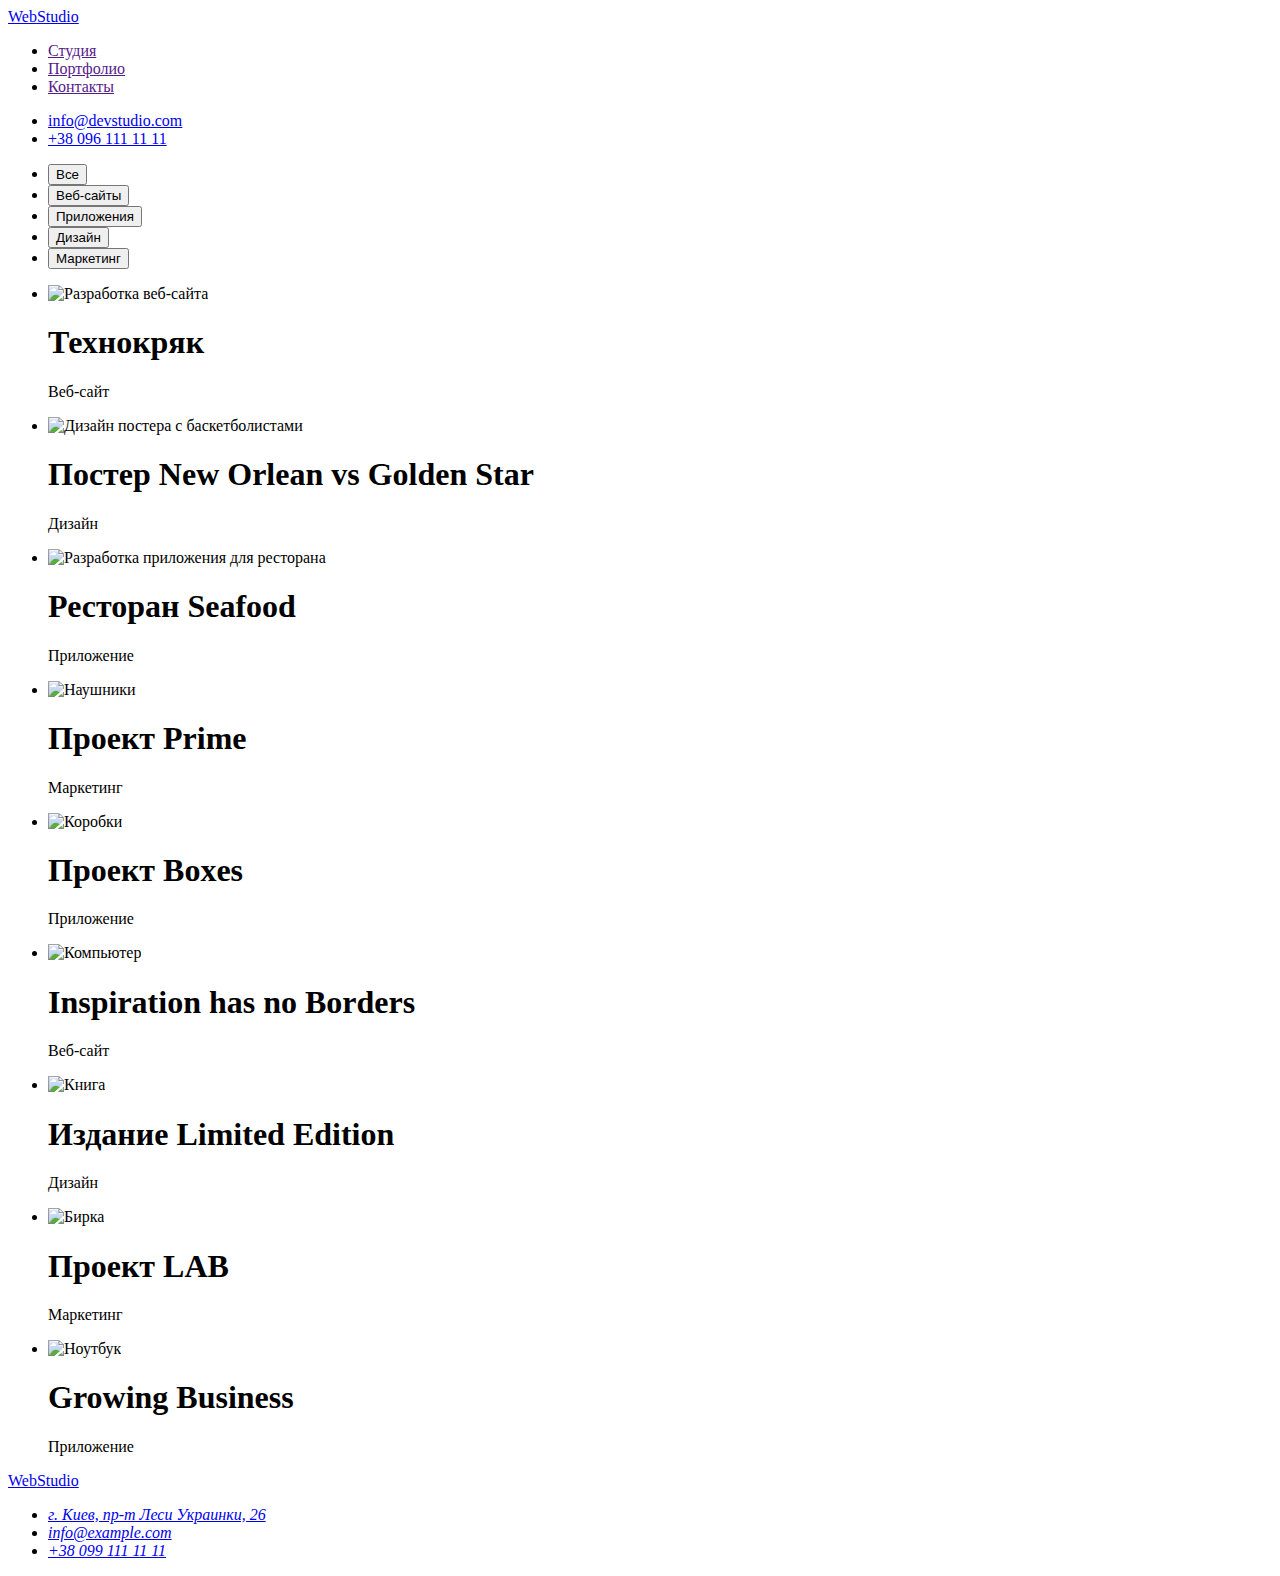
==== portfolio.html @ b87d3e0c "Create portfolio.html, index.html" ====
<!DOCTYPE html>
<html lang="en">

<head>
    <meta charset="UTF-8">
    <meta http-equiv="X-UA-Compatible" content="IE=edge">
    <meta name="viewport" content="width=device-width, initial-scale=1.0">
    <title>Portfolio</title>
    <link
        href="https://fonts.googleapis.com/css2?family=Raleway:wght@700&family=Roboto:ital,wght@0,400;0,500;0,900;1,700&display=swap"
        rel="stylesheet">
    <link rel="stylesheet" href="./css/styles.css">
</head>

<body>
    <header class="page-header">
        <nav class="navigation">
            <a class="logo link" href="/">Web<span class="logo-accent">Studio</span></a>
            <ul class="menu list">
                <li class="menu-item"> <a class="menu-link link" href="">Студия</a> </li>
                <li class="menu-item"> <a class="menu-link link" href="">Портфолио</a> </li>
                <li class="menu-item"> <a class="menu-link link" href="">Контакты</a> </li>
            </ul>
        </nav>
        <ul class="list">
            <li><a class="email link" href="mailto:info@devstudio.com">info@devstudio.com</a>
            </li>
            <li><a class="contact-phone-number link" href="tel:+380961111111">+38 096 111 11 11</a>
            </li>
        </ul>

    </header>
    <main>
        <section>
            <ul class="list">
                <li><button class="filter-button" type="button">Все</button></li>
                <li><button class="filter-button" type="button">Веб-сайты</button></li>
                <li><button class="filter-button" type="button">Приложения</button></li>
                <li><button class="filter-button" type="button">Дизайн</button></li>
                <li><button class="filter-button" type="button">Маркетинг</button></li>
            </ul>
        </section>
        <section>
            <ul class="list">
                <li><img src="./images/portfolio/img-1.jpg" alt="Разработка веб-сайта" width="370" height="294">
                    <h1 class="portfolio-name">Технокряк</h1>
                    <p class="portfolio-type">Веб-сайт</p>
                </li>
                <li><img src="./images/portfolio/img-2.jpg" alt="Дизайн постера с баскетболистами" width="370"
                        height="294">
                    <h1 class="portfolio-name">Постер New Orlean vs Golden Star</h1>
                    <p class="portfolio-type">Дизайн</p>
                </li>
                <li>
                    <img src="./images/portfolio/img-3.jpg" alt="Разработка приложения для ресторана" width="370"
                        height="294">
                    <h1 class="portfolio-name">Ресторан Seafood</h1>
                    <p class="portfolio-type">Приложение</p>
                </li>
                <li>
                    <img src="./images/portfolio/img-4.jpg" alt="Наушники" width="370" height="294">
                    <h1 class="portfolio-name">Проект Prime</h1>
                    <p class="portfolio-type">Маркетинг</p>
                </li>
                <li>
                    <img src="./images/portfolio/img-5.jpg" alt="Коробки" width="370" height="294">
                    <h1 class="portfolio-name">Проект Boxes</h1>
                    <p class="portfolio-type">Приложение</p>
                </li>
                <li>
                    <img src="./images/portfolio/img-6.jpg" alt="Компьютер" width="370" height="294">
                    <h1 class="portfolio-name">Inspiration has no Borders</h1>
                    <p class="portfolio-type">Веб-сайт</p>
                </li>
                <li>
                    <img src="./images/portfolio/img-7.jpg" alt="Книга" width="370" height="294">
                    <h1 class="portfolio-name">Издание Limited Edition</h1>
                    <p class="portfolio-type">Дизайн</p>
                </li>
                <li>
                    <img src="./images/portfolio/img-8.jpg" alt="Бирка" width="370" height="294">
                    <h1 class="portfolio-name">Проект LAB</h1>
                    <p class="portfolio-type">Маркетинг</p>
                </li>
                <li>
                    <img src="./images/portfolio/img-9.jpg" alt="Ноутбук" width="370" height="294">
                    <h1 class="portfolio-name">Growing Business</h1>
                    <p class="portfolio-type">Приложение</p>
                </li>
            </ul>
        </section>
    </main>
    <footer>
        <a class="logo-dark link" href="/">Web<span class="logo-accent-dark">Studio</span></a>
        <address>
            <ul class="list">
                <li><a class="adress link" href="https://goo.gl/maps/gxh8WJuwBFWNSb3a8" target="_blank"
                        rel="noopener noreferrer">г. Киев,
                        пр-т Леси Украинки, 26</a>
                </li>
                <li><a class="contacts link" href="mailto:info@example.com">info@example.com</a>
                </li>
                <li><a class="contacts link" href="tel:+380991111111">+38 099 111 11 11</a>
                </li>
            </ul>
        </address>
    </footer>
</body>

</html>
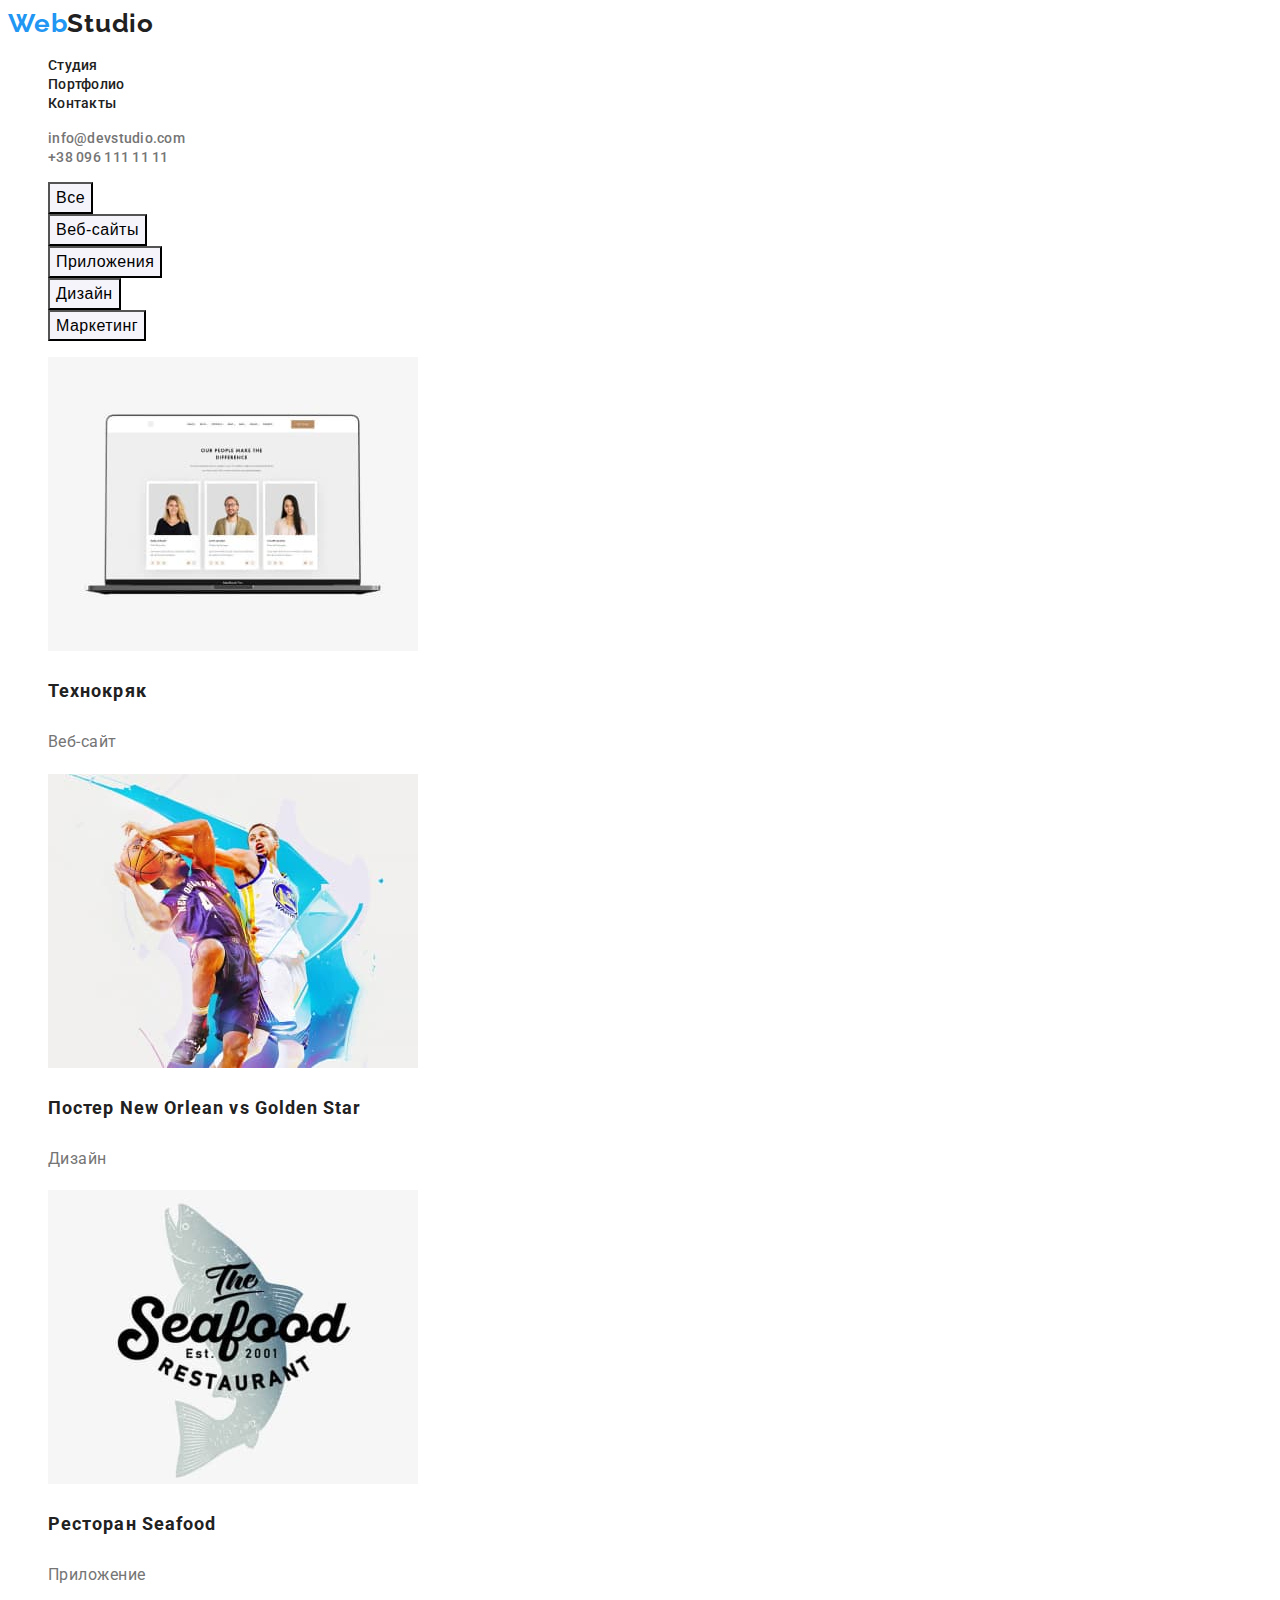
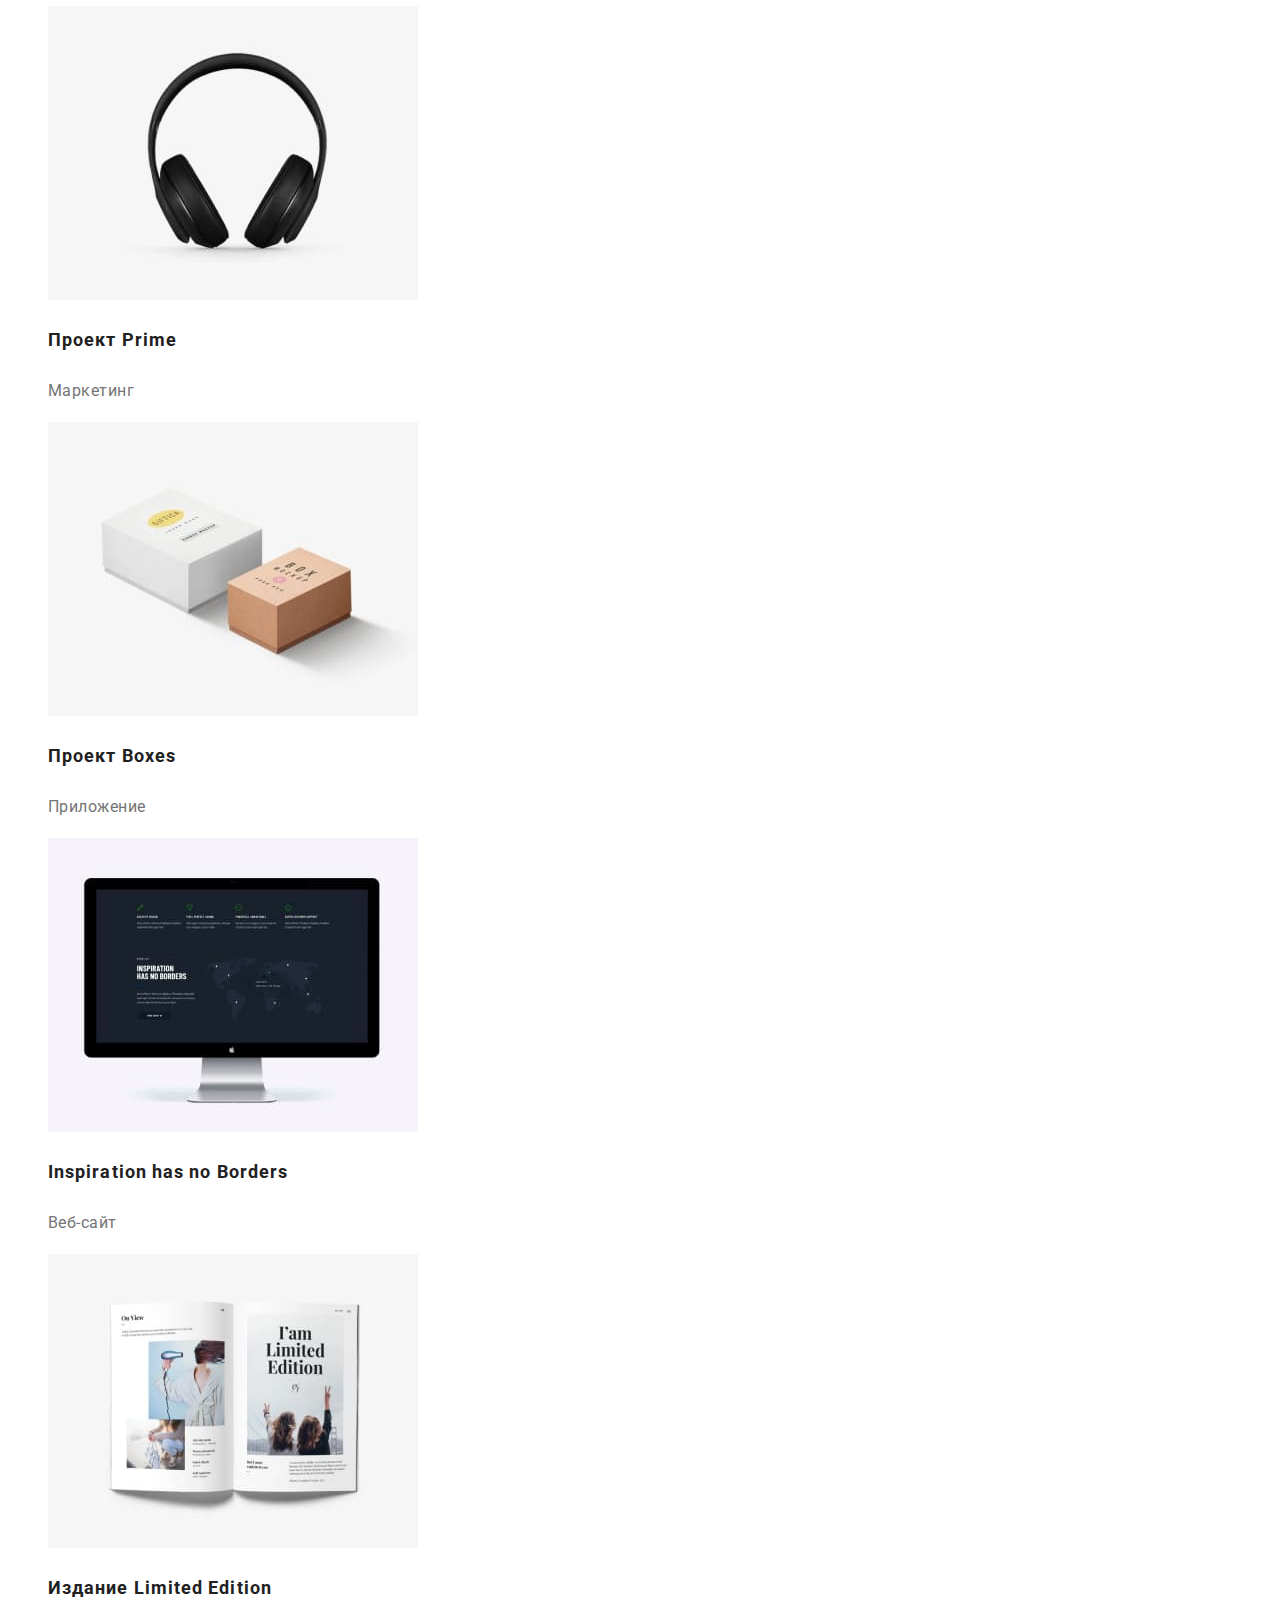
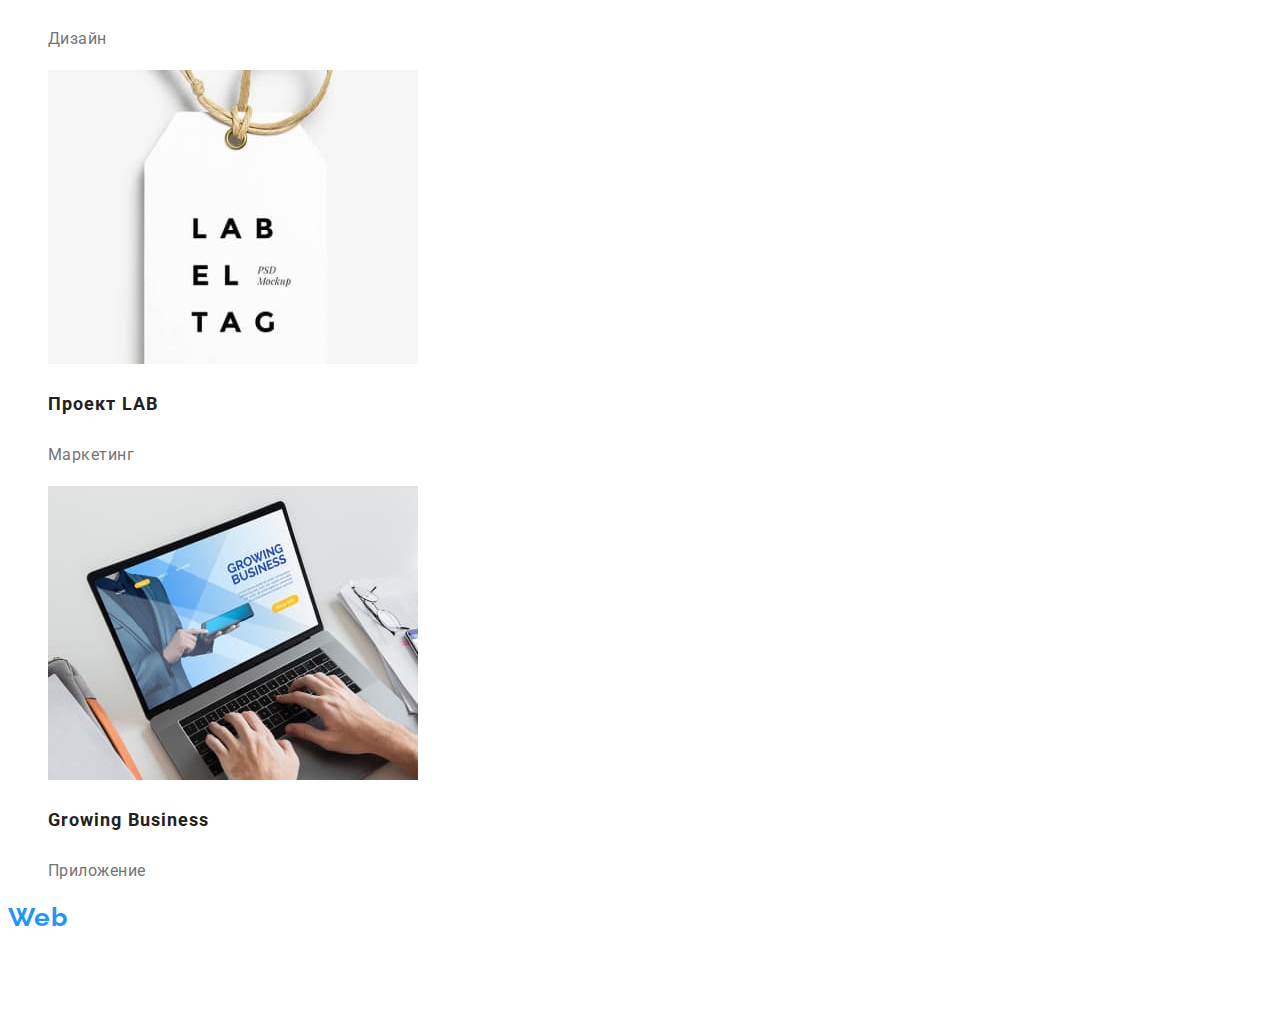
==== commit 6e2530e5: "Update index.html, portfolio.html" ====
--- a/portfolio.html
+++ b/portfolio.html
@@ -39,52 +39,50 @@
                 <li><button class="filter-button" type="button">Дизайн</button></li>
                 <li><button class="filter-button" type="button">Маркетинг</button></li>
             </ul>
-        </section>
-        <section>
             <ul class="list">
                 <li><img src="./images/portfolio/img-1.jpg" alt="Разработка веб-сайта" width="370" height="294">
-                    <h1 class="portfolio-name">Технокряк</h1>
+                    <h3 class="portfolio-name">Технокряк</h3>
                     <p class="portfolio-type">Веб-сайт</p>
                 </li>
                 <li><img src="./images/portfolio/img-2.jpg" alt="Дизайн постера с баскетболистами" width="370"
                         height="294">
-                    <h1 class="portfolio-name">Постер New Orlean vs Golden Star</h1>
+                    <h3 class="portfolio-name">Постер New Orlean vs Golden Star</h3>
                     <p class="portfolio-type">Дизайн</p>
                 </li>
                 <li>
                     <img src="./images/portfolio/img-3.jpg" alt="Разработка приложения для ресторана" width="370"
                         height="294">
-                    <h1 class="portfolio-name">Ресторан Seafood</h1>
+                    <h3 class="portfolio-name">Ресторан Seafood</h3>
                     <p class="portfolio-type">Приложение</p>
                 </li>
                 <li>
                     <img src="./images/portfolio/img-4.jpg" alt="Наушники" width="370" height="294">
-                    <h1 class="portfolio-name">Проект Prime</h1>
+                    <h3 class="portfolio-name">Проект Prime</h3>
                     <p class="portfolio-type">Маркетинг</p>
                 </li>
                 <li>
                     <img src="./images/portfolio/img-5.jpg" alt="Коробки" width="370" height="294">
-                    <h1 class="portfolio-name">Проект Boxes</h1>
+                    <h3 class="portfolio-name">Проект Boxes</h3>
                     <p class="portfolio-type">Приложение</p>
                 </li>
                 <li>
                     <img src="./images/portfolio/img-6.jpg" alt="Компьютер" width="370" height="294">
-                    <h1 class="portfolio-name">Inspiration has no Borders</h1>
+                    <h3 class="portfolio-name">Inspiration has no Borders</h3>
                     <p class="portfolio-type">Веб-сайт</p>
                 </li>
                 <li>
                     <img src="./images/portfolio/img-7.jpg" alt="Книга" width="370" height="294">
-                    <h1 class="portfolio-name">Издание Limited Edition</h1>
+                    <h3 class="portfolio-name">Издание Limited Edition</h3>
                     <p class="portfolio-type">Дизайн</p>
                 </li>
                 <li>
                     <img src="./images/portfolio/img-8.jpg" alt="Бирка" width="370" height="294">
-                    <h1 class="portfolio-name">Проект LAB</h1>
+                    <h3 class="portfolio-name">Проект LAB</h3>
                     <p class="portfolio-type">Маркетинг</p>
                 </li>
                 <li>
                     <img src="./images/portfolio/img-9.jpg" alt="Ноутбук" width="370" height="294">
-                    <h1 class="portfolio-name">Growing Business</h1>
+                    <h3 class="portfolio-name">Growing Business</h3>
                     <p class="portfolio-type">Приложение</p>
                 </li>
             </ul>
--- a/css/styles.css
+++ b/css/styles.css
@@ -0,0 +1,211 @@
+.link {
+    text-decoration: none;
+}
+.list {
+    list-style: none;
+}
+body {
+    font-family: 'Roboto',
+    sans-serif;
+    color: #212121;
+}
+/* ======== COMPONENTS ======== */
+.section-title {
+    font-weight: 700;
+    font-size: 36px;
+    line-height: 1.16;
+    text-align: center;
+    letter-spacing: 0.03em;
+}
+/* ======== /COMPONENTS ======== */
+
+/* ======== HEADER ======== */
+.logo {
+    font-family: 'Raleway',
+        sans-serif;
+    font-weight: 700;
+    font-size: 26px;
+    line-height: 1.19;
+    letter-spacing: 0.03em;
+    color: #2196F3;
+}
+
+.logo-accent {
+    color: #212121;
+}
+
+.menu-link {
+    font-weight: 500;
+    font-size: 14px;
+    line-height: 1.14;
+    letter-spacing: 0.02em;
+    color: #212121;
+}
+
+.menu-link:hover,
+.menu-link:focus {
+    color: #2196F3;
+}
+
+.email {
+    font-weight: 500;
+    font-size: 14px;
+    line-height: 1.14;
+    letter-spacing: 0.02em;
+    color: #757575;
+}
+
+.email:hover,
+.email:focus {
+    color: #2196F3;
+}
+
+.contact-phone-number {
+    font-weight: 500;
+    font-size: 14px;
+    line-height: 1.14;
+    letter-spacing: 0.02em;
+    color: #757575;
+}
+
+.contact-phone-number:hover,
+.contact-phone-number:focus {
+    color: #2196F3;
+}
+/* ======== /HEADER ======== */
+
+/* ======== HERO ======== */
+.main-title {
+    font-weight: 900;
+    font-size: 44px;
+    line-height: 1.36;
+        text-align: center;
+    letter-spacing: 0.06em;
+    text-transform: uppercase;
+        color: #FFFFFF;
+}
+.main-button {
+    font-weight: 700;
+    font-size: 16px;
+    line-height: 1.88;
+    display: flex;
+    align-items: center;
+    text-align: center;
+    letter-spacing: 0.06em;
+    color: #FFFFFF;
+    background-color: #2196F3;
+    cursor: pointer;
+}
+.main-button:hover,
+.main-button:focus {
+    background-color: #188CE8;
+    color: #FFFFFF;
+}
+.hero {
+    background-color: #2F303A;
+}
+/* ======== /HERO ======== */
+
+/* ======== FEATURES ======== */
+.features-title {
+font-weight: 700;
+font-size: 14px;
+line-height: 1.14;
+letter-spacing: 0.03em;
+text-transform: uppercase;
+}
+.features-description {
+font-weight: 400;
+font-size: 14px;
+line-height: 1.71;
+letter-spacing: 0.03em;
+color: #757575;
+}
+/* ======== /FEATURES ======== */
+
+/* ======== /TEAM ======== */
+.team-member {
+font-weight: 500;
+font-size: 16px;
+line-height: 1.19px;
+text-align: center;
+letter-spacing: 0.03em;
+}
+.team-position {
+font-weight: 400;
+font-size: 16px;
+line-height: 1.19px;
+text-align: center;
+letter-spacing: 0.03em;
+color: #757575;
+}
+/* ======== /TEAM ======== */
+
+/* ======== FOOTER ======== */
+.logo-dark {
+font-family: 'Raleway';
+font-weight: 700;
+font-size: 26px;
+line-height: 1.19;
+letter-spacing: 0.03em;
+color: #2196F3;
+}
+.logo-accent-dark {
+color: #FFFFFF;
+}
+.adress {
+font-weight: 400;
+font-size: 14px;
+line-height: 1.71px;
+letter-spacing: 0.03em;
+color: #FFFFFF;
+}
+.contacts {
+font-weight: 400;
+font-size: 14px;
+line-height: 1.71;
+letter-spacing: 0.03em;
+color: rgba(255, 255, 255, 0.6);
+}
+.contacts:hover,
+.contacts:focus {
+    color: #2196F3;
+}
+.adress:hover,
+.adress:focus {
+    color: #2196F3;
+}
+.footer {
+    background-color: #2F303A;
+}
+/* ======== /FOOTER ======== */
+
+/* ======== PORTFOLIO ======== */
+.filter-button {
+    font-weight: 500;
+    font-size: 16px;
+    line-height: 1.62;
+    text-align: center;
+    letter-spacing: 0.03em;
+    background-color: #F5F4FA;
+    cursor: pointer;
+}
+.filter-button:hover,
+.filter-button:focus {
+    background-color: #2196F3;
+    color: #FFFFFF;
+}
+.portfolio-name {
+    font-weight: 700;
+    font-size: 18px;
+    line-height: 2;
+    letter-spacing: 0.06em;
+}
+.portfolio-type {
+    font-weight: 400;
+    font-size: 16px;
+    line-height: 1.88;
+    letter-spacing: 0.03em;
+    color: #757575;
+}
+/* ======== /PORTFOLIO ======== */